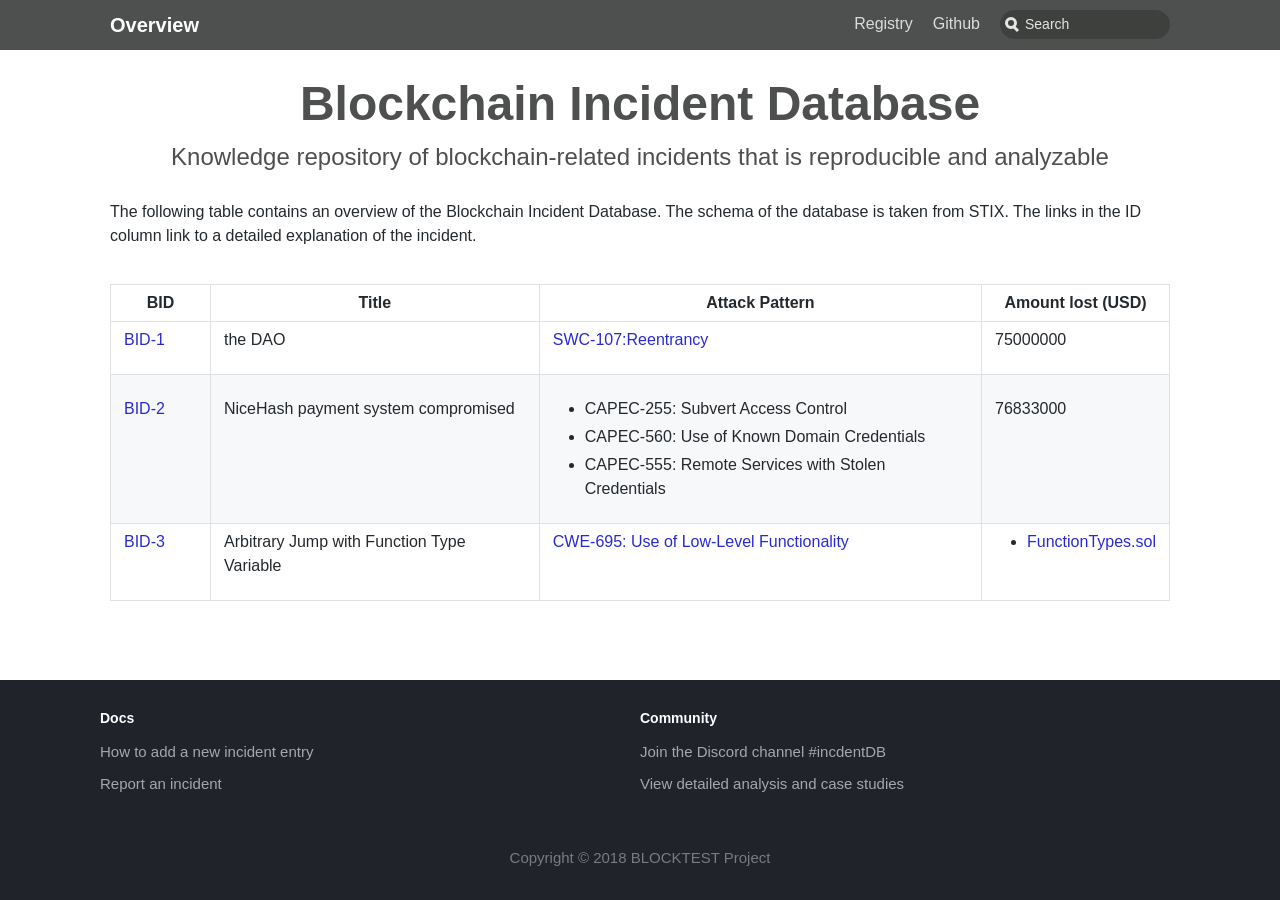
==== index.html @ ae39df49 "upload" ====
<!DOCTYPE html><html lang="">
<!-- Mirrored from smartcontractsecurity.github.io/SWC-registry/ by HTTrack Website Copier/3.x [XR&CO'2014], Mon, 26 Nov 2018 20:02:24 GMT -->
<!-- Added by HTTrack --><meta http-equiv="content-type" content="text/html;charset=utf-8" /><!-- /Added by HTTrack -->
<head><meta charSet="utf-8"/><meta http-equiv="X-UA-Compatible" content="IE=edge"/><title>Blockchain Incident Database</title>
<meta name="viewport" content="width=device-width"/><meta name="generator" content="Docusaurus"/>
<meta name="description" content="Smart Contract Weakness Classification and Test Cases"/>
<meta property="og:title" content="Overview · Smart Contract Weakness Classification and Test Cases
meta property="og:type" content="website"/><meta property="og:url" content="index-2.html
meta property="og:description" content="Smart Contract Weakness Classification and Test Cases"/>
<meta property="og:image" content="img/docusaurus.html"/><meta name="twitter:card" content="summary
meta name="twitter:image" content="img/docusaurus.html"/><link rel="shortcut icon" href="img/favicon.png"/>
<link rel="stylesheet" href="../../cdn.jsdelivr.net/docsearch.js/1/docsearch.min.css"/>
<link rel="stylesheet" href="../../cdnjs.cloudflare.com/ajax/libs/highlight.js/9.12.0/styles/default.min.css"/>
<link rel="stylesheet" href="css/main.css"/></head><body><div class="fixedHeaderContainer"><div class="headerWrapper wrapper">
<header><a href="index.html"><h2 class="headerTitle">Overview</h2></a>
<div class="navigationWrapper navigationSlider"><nav class="slidingNav">
<ul class="nav-site nav-site-internal"><li class="">
<a href="docs/BID-1.html" target="_self">Registry</a></li>
<li class=""><a href="https://github.com/SmartContractSecurity/SWC-registry" target="_self">Github</a></li>
<li class="navSearchWrapper reactNavSearchWrapper">
<input type="text" id="search_input_react" placeholder="Search" title="Search"/></li></ul></nav></div></header></div>
</div><div class="navPusher"><div class="container"><div class="wrapper">
<div class="homeContainer"><div class="homeSplashFade"><div class="wrapper homeWrapper"><div class="inner">
<h2 class="projectTitle">Blockchain Incident Database<small>Knowledge repository of blockchain-related incidents that is reproducible and analyzable  </small></h2>
</div></div></div></div><div class="mainContainer">
<p>The following table contains an overview of the Blockchain Incident Database. The schema of the database is taken from STIX. The links in the ID column link to a detailed explanation of the incident.</p><table style="width:100%;display:inline-table">
<thead><tr><th>BID</th><th>Title</th><th>Attack Pattern</th><th>Amount lost (USD)</th></tr></thead>
<tbody><tr><td width="100"><a href="docs/BID-1.html">BID-1</a></td><td><p>the DAO</p></td>
<td><p><a href="https://smartcontractsecurity.github.io/SWC-registry/docs/SWC-107">SWC-107:Reentrancy</a></p></td>
<td>75000000</td></tr>
<tr><td width="100"><a href="docs/BID-2.html">BID-2</a></td>
<td><p>NiceHash payment system compromised</p></td>
<td><p><ul><li>CAPEC-255: Subvert Access Control<li>CAPEC-560: Use of Known Domain Credentials <li>CAPEC-555: Remote Services with Stolen Credentials </ul></p></td>
<td>76833000</td></tr>
<tr><td width="100"><a href="docs/BID-3.html">BID-3</a></td><td><p>Arbitrary Jump with Function Type Variable</p></td><td><p><a href="https://cwe.mitre.org/data/definitions/695.html">CWE-695: Use of Low-Level Functionality</a></p></td>
<td><ul><li><a href="docs/SWC-127.html#functiontypessol">FunctionTypes.sol</a></li></ul></td>
</tr></tbody></table></div></div></div><footer class="nav-footer" id="footer"><section class="sitemap">
<div><h5>Docs</h5><a href="https://github.com/SmartContractSecurity/SWC-registry/#creating-a-new-swc-entry">How to add a new incident entry</a><a href="https://github.com/SmartContractSecurity/SWC-registry/#creating-a-new-swc-entry">Report an incident</a></div><div><h5>Community</h5><a href="https://discord.gg/">Join the Discord channel #incdentDB</a><a href="http://bcss.pm/">View detailed analysis and case studies</a></div></section>
<section class="copyright">Copyright © 2018 BLOCKTEST Project</section><script type="text/javascript" src="../../rawgit.com/s0b0lev/SWC-registry/website/website/scripts/lineNumbers.js"></script></footer></div><script type="text/javascript" src="../../cdn.jsdelivr.net/docsearch.js/1/docsearch.min.js"></script><script>
                document.addEventListener('keyup', function(e) {
                  if (e.target !== document.body) {
                    return;
                  }
                  // keyCode for '/' (slash)
                  if (e.keyCode === 191) {
                    const search = document.getElementById('search_input_react');
                    search && search.focus();
                  }
                });
              </script><script>
              var search = docsearch({
                
                apiKey: '064ab94cd5d5382009d9640000aeea98',
                indexName: 'smartcontractsecurity',
                inputSelector: '#search_input_react'
              });
            </script></body>
<!-- Mirrored from smartcontractsecurity.github.io/SWC-registry/ by HTTrack Website Copier/3.x [XR&CO'2014], Mon, 26 Nov 2018 20:02:35 GMT -->
</html>
---- css/main.css ----
a,abbr,acronym,address,applet,article,aside,audio,b,big,blockquote,body,canvas,caption,center,cite,code,dd,del,details,dfn,div,dl,dt,em,embed,fieldset,figcaption,figure,footer,form,h1,h2,h3,h4,h5,h6,header,hgroup,html,i,iframe,img,ins,kbd,label,legend,li,mark,menu,nav,object,ol,output,p,pre,q,ruby,s,samp,section,small,span,strike,strong,sub,summary,sup,table,tbody,td,tfoot,th,thead,time,tr,tt,u,ul,var,video{border:0;font:inherit;font-size:100%;margin:0;padding:0;vertical-align:baseline}body{color:#24292e;font-family:-apple-system,BlinkMacSystemFont,Segoe UI,Helvetica,Arial,sans-serif;font-size:16px;line-height:1.5;-ms-text-size-adjust:100%;-webkit-text-size-adjust:100%;word-wrap:break-word}*{box-sizing:border-box}b,strong{font-weight:600}em,i{font-style:italic}[type=checkbox]{box-sizing:border-box;padding:0}a,a:hover{color:#4d504e;text-decoration:none}a:active,a:hover{outline-width:0}a:not([href]){color:inherit;text-decoration:none}p{margin-bottom:1em;margin-top:0}h1,h2,h3,h4,h5,h6{color:inherit;font-weight:600;line-height:1.25;margin-bottom:16px;margin-top:1.5em}h1{font-size:32px}h2{font-size:24px}h3{font-size:20px}h4{font-size:16px}h5{font-size:14px}h6{font-size:13.6px}ol,ul{margin-bottom:1em;margin-top:0;padding-left:2em}ol ol,ul ol{list-style-type:lower-roman}ol ol,ol ul,ul ol,ul ul{margin-bottom:0;margin-top:0}ol ol ol,ol ul ol,ul ol ol,ul ul ol{list-style-type:lower-alpha}li{word-wrap:break-all}li>p{margin-top:1em}li+li{margin-top:.25em}img{border-style:none;box-sizing:content-box;max-width:100%}img[align=right]{padding-left:1.25em}img[align=left]{padding-right:1.25em}table{border-collapse:collapse;border-spacing:0;display:block;margin-bottom:16px;margin-top:0;overflow:auto;width:100%}table tr{background-color:transparent;border-top:1px solid #dfe2e5}table tr:nth-child(2n){background-color:#f6f8fa}table td,table th{border:1px solid #dfe2e5;padding:6px 13px}table th{background-color:inherit;font-weight:600}table td,table th{color:inherit}blockquote{color:#6a737d;font-size:16px;margin:0;margin-bottom:16px;padding:0 1em}blockquote>:first-child{margin-top:0}blockquote>:last-child{margin-bottom:0}code{background-color:rgba(27,31,35,.05);border-radius:3px;color:inherit;font-family:SFMono-Regular,Menlo,Monaco,Consolas,Liberation Mono,Courier New,monospace;font-size:85%;margin:0;padding:3.2px 6.4px}pre{margin-bottom:16px}pre code{border:0;display:inline;font-size:85%;line-height:inherit;margin:0;max-width:auto;overflow:visible;white-space:pre;word-break:normal;word-wrap:normal}kbd{background-color:#fafbfc;border:1px solid #d1d5da;border-bottom-color:#c6cbd1;border-radius:3px;box-shadow:inset 0 -1px 0 #c6cbd1;color:#444d56;display:inline-block;font-family:SFMono-Regular,Menlo,Monaco,Consolas,Liberation Mono,Courier New,monospace;font-size:68.75%;line-height:10px;padding:3px 5px;vertical-align:middle}hr{border:1px solid #dfe2e5;box-sizing:content-box;margin:1.5em 0;overflow:hidden;padding:0}hr:after,hr:before{content:"";display:table}hr:after{clear:both}body{min-height:100vh;text-rendering:optimizeLegibility}@media only screen and (min-width:736px){body{display:flex;flex-direction:column}}article:after,article:before{content:"";display:table}article:after{clear:both}article>:first-child{margin-top:0}article>:last-child{margin-bottom:0}article iframe,article p img{display:block;margin-left:auto;margin-right:auto;max-width:100%}.anchor{display:block;position:relative;top:-80px}.hash-link{line-height:1;margin-left:-20px;opacity:0;padding-right:4px;transition:opacity .3s}.hash-link:hover{opacity:1!important;transition:none}.hash-link .hash-link-icon{vertical-align:middle}.button{border:1px solid #4d504e;border-radius:3px;color:#4d504e;display:inline-block;font-size:14px;font-weight:400;line-height:1.2em;padding:10px;text-decoration:none!important;text-transform:uppercase;transition:background .3s,color .3s}.button:hover{background:#4d504e;color:#fff}h1:hover .hash-link,h2:hover .hash-link,h3:hover .hash-link,h4:hover .hash-link{opacity:.5;transition:none}blockquote{background-color:rgba(255,229,100,.3);border-left:8px solid #ffe564;padding:15px 30px 15px 15px}.wrapper{margin:0 auto;max-width:1100px;padding:0 20px}.wrapper blockquote>p:first-child{padding-top:0}.center{display:block}.center,.homeContainer{text-align:center}.homeContainer .homeWrapper{padding:2em 10px}.homeContainer .homeWrapper .wrapper{margin:0 auto;max-width:900px;padding:0 20px}.homeContainer .homeWrapper .projectLogo img{height:100px;margin-bottom:0}.homeContainer .homeWrapper #project_title{font-size:300%;letter-spacing:-.08em;line-height:1em;margin-bottom:80px}.homeContainer .homeWrapper #project_tagline{font-size:200%;letter-spacing:-.04em;line-height:1em}.projectLogo{display:none;pointer-events:none}.projectLogo img{height:100px;margin-bottom:0}.projectIntro{margin:40px 0}.projectTitle{color:#4d504e;font-size:250%;line-height:1em}.projectTitle>small{display:block;font-weight:400;font-size:50%;line-height:1em;margin:.7em 0 1.3em}@media only screen and (min-width:480px){.projectTitle{font-size:300%;margin:.3em 0}.projectLogo img{height:200px;margin-bottom:10px}.homeContainer .homeWrapper{padding-left:10px;padding-right:10px}}@media only screen and (min-width:736px){.homeContainer .homeWrapper{position:relative}.homeContainer .homeWrapper #inner{max-width:600px;padding-right:40px}}@media only screen and (min-width:1200px){.homeContainer .homeWrapper #inner{max-width:750px}.homeContainer .homeWrapper .projectLogo{align-items:center;bottom:0;display:flex;justify-content:flex-end;left:0;padding:2em 100px 4em;position:absolute;right:0;top:0}.homeContainer .homeWrapper .projectLogo img{height:100%;max-height:250px}}@media only screen and (min-width:1500px){.homeContainer .homeWrapper #inner{max-width:1100px;padding-bottom:40px;padding-top:40px}.wrapper{max-width:1400px}}.mainContainer{flex:1 1 auto;max-width:100%;padding:48px 0}.mainContainer .wrapper{text-align:left}.mainContainer .wrapper .allShareBlock{padding:10px 0}.mainContainer .wrapper .allShareBlock .pluginBlock{margin:12px 0;padding:0}.mainContainer .wrapper .post{position:relative}.mainContainer .wrapper .post.basicPost{margin-top:30px}.mainContainer .wrapper .post .postHeader{margin-bottom:16px}.mainContainer .wrapper .post .postHeaderTitle{margin-top:0;padding:0}.mainContainer .wrapper .post .postSocialPlugins{padding-top:1em}.mainContainer .wrapper .post .docPagination{background:#4d504e;bottom:0;left:0;position:absolute;right:0}.mainContainer .wrapper .post .docPagination .pager{display:inline-block;width:50%}.mainContainer .wrapper .post .docPagination .pagingNext{float:right;text-align:right}.mainContainer .wrapper .post .docPagination a{border:none;color:#fff;display:block;padding:4px 12px}.mainContainer .wrapper .post .docPagination a:hover{background-color:#f9f9f9;color:#393939}.mainContainer .wrapper .post .docPagination a .pagerLabel{display:inline}.mainContainer .wrapper .post .docPagination a .pagerTitle{display:none}@media only screen and (min-width:480px){.mainContainer .wrapper .post .docPagination a .pagerLabel{display:none}.mainContainer .wrapper .post .docPagination a .pagerTitle{display:inline}}@media only screen and (min-width:1024px){.mainContainer .wrapper .post{display:block}.mainContainer .wrapper .posts .post{width:100%}}.fixedHeaderContainer{background:#4d504e;color:#fff;min-height:50px;padding:8px 0;position:fixed;width:100%;z-index:9999}@media only screen and (min-width:1024px){.fixedHeaderContainer{flex-shrink:0}}.fixedHeaderContainer a{align-items:center;border:0;color:#fff;display:flex;flex-flow:row nowrap;height:34px;z-index:10000}.fixedHeaderContainer header{display:flex;flex-flow:row nowrap;position:relative;text-align:left}.fixedHeaderContainer header img{height:100%;margin-right:10px}.fixedHeaderContainer header .headerTitle{font-size:1.25em;margin:0}.fixedHeaderContainer header .headerTitleWithLogo{display:block;font-size:1.25em;line-height:18px;margin:0;position:relative;z-index:9999}.fixedHeaderContainer header h3{color:#fff;font-size:16px;margin:0;margin-left:10px;text-decoration:underline}@media (max-width:480px){.headerTitle{font-size:17px}.headerTitleWithLogo{display:none!important}}.promoSection{display:flex;flex-flow:column wrap;font-size:125%;line-height:1.6em;position:relative;z-index:99}.promoSection .promoRow{padding:10px 0}.promoSection .promoRow .pluginWrapper{display:block}.promoSection .promoRow .pluginWrapper.ghStarWrapper,.promoSection .promoRow .pluginWrapper.ghWatchWrapper{height:28px}.promoSection .promoRow .pluginRowBlock{display:flex;flex-wrap:wrap;justify-content:center;margin:0 -2px}.promoSection .promoRow .pluginRowBlock .pluginWrapper{padding:0 2px}.promoSection .promoRow .pluginRowBlock iframe{margin-left:2px;margin-top:5px}input[type=search]{-moz-appearance:none;-webkit-appearance:none}.navSearchWrapper{align-items:center;align-self:center;display:flex;justify-content:center;padding-left:10px;position:absolute;right:10px;top:15px}.navSearchWrapper:before{border:3px solid #e5e5e5;border-radius:50%;content:" ";display:block;height:6px;left:15px;position:absolute;top:50%;-webkit-transform:translateY(-58%);transform:translateY(-58%);width:6px;z-index:1}.navSearchWrapper:after{background:#e5e5e5;content:" ";height:7px;left:24px;position:absolute;top:55%;-webkit-transform:rotate(-45deg);transform:rotate(-45deg);width:3px;z-index:1}.navSearchWrapper .aa-dropdown-menu{background:#f9f9f9;border:3px solid rgba(57,57,57,.25);color:#393939;font-size:14px;left:auto!important;line-height:1.2em;right:0!important}.navSearchWrapper .aa-dropdown-menu .algolia-docsearch-suggestion--category-header{background:#4d504e;color:#fff;font-size:14px;font-weight:400}.navSearchWrapper .aa-dropdown-menu .algolia-docsearch-suggestion--category-header .algolia-docsearch-suggestion--highlight{background-color:#4d504e;color:#fff}.navSearchWrapper .aa-dropdown-menu .algolia-docsearch-suggestion--subcategory-column .algolia-docsearch-suggestion--highlight,.navSearchWrapper .aa-dropdown-menu .algolia-docsearch-suggestion--title .algolia-docsearch-suggestion--highlight{color:#4d504e}.navSearchWrapper .aa-dropdown-menu .algolia-docsearch-suggestion--subcategory-column,.navSearchWrapper .aa-dropdown-menu .algolia-docsearch-suggestion__secondary{border-color:rgba(57,57,57,.3)}input#search_input_react{background-color:rgba(0,0,0,.2);border:none;border-radius:20px;color:#fff;font-size:14px;font-weight:300;line-height:20px;outline:none;padding-left:25px;position:relative;transition:width .5s ease;width:170px}input#search_input_react:active,input#search_input_react:focus{color:#fff;width:220px}.navigationSlider .slidingNav .navSearchWrapper .algolia-docsearch-footer a{height:auto}@media only screen and (max-width:735px){.navSearchWrapper{width:40%}}input::-webkit-input-placeholder{color:#e5e5e5}input:-ms-input-placeholder{color:#e5e5e5}input::-ms-input-placeholder{color:#e5e5e5}input::placeholder{color:#e5e5e5}.hljs{padding:1.25rem 1.5rem}.gridBlock{padding:0}.gridBlock>*{box-sizing:border-box}.gridBlock .fourByGridBlock img,.gridBlock .threeByGridBlock img,.gridBlock .twoByGridBlock img{max-width:100%}.gridBlock .gridClear{clear:both}@media only screen and (max-width:735px){.gridBlock .fourByGridBlock{flex:1 0 26%}}@media only screen and (min-width:736px){.gridBlock{display:flex;flex-direction:row;flex-wrap:wrap}.gridBlock>*{margin:0 12px}.gridBlock>:first-child{margin-left:0}.gridBlock>:last-child{margin-right:0}.gridBlock .twoByGridBlock{flex:1 0 40%}.gridBlock .threeByGridBlock{flex:1 0 26%}.gridBlock .fourByGridBlock{flex:1 0 20%}h2+.gridBlock{padding-top:20px}}@media only screen and (min-width:1400px){.gridBlock{display:flex;flex-direction:row;flex-wrap:wrap}}.alignCenter{text-align:center}.alignRight{text-align:right}.imageAlignSide{display:flex;flex-flow:row wrap}.blockImage{max-width:730px}.imageAlignSide .blockImage{flex:0 1 500px;max-width:500px}@media only screen and (max-width:735px){.imageAlignSide .blockImage{display:none}}.imageAlignSide .blockContent{flex:1 1}.imageAlignBottom .blockImage{margin:0 auto 20px;max-width:730px}.imageAlignBottom.alignCenter .blockImage{margin-left:auto;margin-right:auto}.imageAlignTop .blockImage{margin-bottom:20px;max-width:80px}.imageAlignTop.alignCenter .blockImage{margin-left:auto;margin-right:auto}.imageAlignRight .blockImage{margin-left:40px}.imageAlignLeft .blockImage{margin-right:40px}.container .gridBlock .blockContent p{padding:0}.container .wrapper .alignCenter h2{text-align:center}.container .wrapper .imageAlignSide h2{text-align:left}.container .wrapper .imageAlignSide p{margin:0;margin-bottom:40px;max-width:560px}.highlightBackground{background:rgba(153,66,79,.7);color:#fff}.highlightBackground a{font-weight:800}.container.highlightBackground .wrapper h1,.container.highlightBackground .wrapper h2,.container.highlightBackground .wrapper h3,.container.highlightBackground .wrapper h4,.container.highlightBackground .wrapper h5,.highlightBackground a{border-color:#fff;color:#fff}.lightBackground{background:#f7f7f7}.darkBackground{background:gray;color:#fff}.darkBackground a,.darkBackground code{color:#d6b3b8}.container.darkBackground .wrapper h1,.container.darkBackground .wrapper h2,.container.darkBackground .wrapper h3,.container.darkBackground .wrapper h4,.container.darkBackground .wrapper h5{border-color:#fff;color:#fff}.container.paddingAll{padding:40px}.container.paddingBottom{padding-bottom:80px}.container.paddingLeft{padding-left:40px}.container.paddingRight{padding-right:40px}.container.paddingTop{padding-top:80px}@media only screen and (max-width:735px){.container.paddingBottom{padding-bottom:40px}.container.paddingTop{padding-top:20px}}@media only screen and (max-width:1023px){.responsiveList .blockContent{position:relative}.responsiveList .blockContent>div{padding-left:20px}.responsiveList .blockContent:before{content:"\2022";position:absolute}}.navigationSlider .navSlideout{cursor:pointer;padding-top:4px;position:absolute;right:10px;top:0;transition:top .3s;z-index:101}.navigationSlider .slidingNav{bottom:auto;box-sizing:border-box;left:0;position:fixed;right:0;top:0}.navigationSlider .slidingNav.slidingNavActive{height:auto;padding-top:42px;width:300px}.navigationSlider .slidingNav ul{background:#205c3b;box-sizing:border-box;color:#fff;display:flex;flex-wrap:nowrap;list-style:none;margin-top:50px;padding:0;width:100%}.navigationSlider .slidingNav.slidingNavActive ul{display:block}.navigationSlider .slidingNav ul li{flex:1 1 auto;margin:0;text-align:center;white-space:nowrap}.navigationSlider .slidingNav ul li a{align-items:center;box-sizing:border-box;color:#4d504e;color:inherit;display:flex;font-size:.9em;height:auto;height:50px;justify-content:center;margin:0;padding:10px;transition:background-color .3s}.navigationSlider .slidingNav ul li.siteNavGroupActive a,.navigationSlider .slidingNav ul li.siteNavItemActive a,.navigationSlider .slidingNav ul li a:focus,.navigationSlider .slidingNav ul li a:hover{background:#4d504e}.languages-icon{width:20px}#languages-dropdown{pointer-events:none;position:absolute;width:100%}#languages-dropdown.visible{display:flex}#languages-dropdown.hide{display:none}#languages-dropdown-items{background-color:#4d504e;display:flex;flex-direction:column;min-width:120px;pointer-events:all}#languages li{display:block}.navPusher{left:0;min-height:100%;padding-top:100px;position:relative;z-index:99}.navPusher:after{background:rgba(0,0,0,.4);content:"";height:0;opacity:0;position:absolute;right:0;top:0;transition:opacity .5s,width .1s .5s,height .1s .5s;width:0}@media screen and (min-width:1024px){.navPusher{display:flex;flex-direction:column;min-height:calc(100vh - 50px);padding-top:50px}.navPusher,.navPusher>:first-child{flex-grow:1}}.sliderActive .navPusher:after{height:100%;opacity:1;transition:opacity .5s;width:100%;z-index:100}@media only screen and (max-width:1024px){.reactNavSearchWrapper input#search_input_react{background-color:hsla(17,71%,82%,.25);border:none;border-radius:20px;box-sizing:border-box;color:#393939;font-size:14px;line-height:20px;outline:none;padding-left:25px;position:relative;transition:background-color .2s cubic-bezier(.68,-.55,.265,1.55),width .2s cubic-bezier(.68,-.55,.265,1.55),color .2s ease;width:100%}.reactNavSearchWrapper input#search_input_react:active,.reactNavSearchWrapper input#search_input_react:focus{background-color:#4d504e;color:#fff}.reactNavSearchWrapper .algolia-docsearch-suggestion--subcategory-inline{display:none}.reactNavSearchWrapper>span{width:100%}.reactNavSearchWrapper .aa-dropdown-menu{font-size:12px;line-height:2em;padding:0;border-width:1px;min-width:500px}.reactNavSearchWrapper .algolia-docsearch-suggestion__secondary{border-top:none}.aa-suggestions{min-height:140px;max-height:60vh;-webkit-overflow-scrolling:touch;overflow-y:scroll}#languages-dropdown{left:0;top:50px}#languages-dropdown-items{background-color:#4d504e;display:flex;flex-direction:row}}@media only screen and (min-width:1024px){.navSearchWrapper{padding-left:10px;position:relative;right:auto;top:auto}.navSearchWrapper .algolia-autocomplete{display:block}.navigationSlider{height:34px;margin-left:auto;position:relative}.navigationSlider .navSlideout{display:none}.navigationSlider nav.slidingNav{background:none;height:auto;position:relative;right:auto;top:auto;width:auto}.navigationSlider .slidingNav ul{background:none;display:flex;flex-flow:row nowrap;margin:0;padding:0;width:auto}.navigationSlider .slidingNav ul li a{border:0;color:hsla(0,0%,100%,.8);display:flex;font-size:16px;font-size:1em;font-weight:300;height:32px;line-height:1.2em;margin:0;padding:0;padding:6px 10px}.navigationSlider .slidingNav ul li.siteNavGroupActive a,.navigationSlider .slidingNav ul li.siteNavItemActive a,.navigationSlider .slidingNav ul li a:hover{color:#fff}}@media only screen and (max-width:735px){.navigationSlider .slidingNav ul{overflow-x:auto}.navigationSlider .slidingNav ul::-webkit-scrollbar{display:none}.reactNavSearchWrapper .aa-dropdown-menu{min-width:400px}}@media only screen and (max-width:475px){.reactNavSearchWrapper .aa-dropdown-menu{min-width:300px}}.docMainWrapper .wrapper{padding-left:0;padding-right:0;padding-top:10px}@media only screen and (min-width:1024px){.docMainWrapper{max-width:100%!important;margin:0}.docMainWrapper>*{margin:0 24px}.docMainWrapper>:first-child{margin-left:0}.docMainWrapper>:last-child{margin-right:0}.docMainWrapper .mainContainer{min-width:0}}.edit-page-link{float:right;font-size:10px;font-weight:400;margin-top:3px;text-decoration:none}@media only screen and (max-width:1023px){.edit-page-link{display:none}}.docs-prevnext{margin:20px 0}.docs-prevnext:after{clear:both;content:" ";display:table}.docs-next{float:right}.docs-prev{float:left}@media only screen and (max-width:735px){.docs-next{clear:both;float:left}.docs-next,.docs-prev{margin:10px 0}.arrow-next{float:right;margin-left:10px}.arrow-prev{float:left;margin-right:10px}.function-name-prevnext{width:200px;display:inline-block;white-space:nowrap;overflow:hidden;text-overflow:ellipsis}}@media only screen and (max-width:1023px){.docsNavContainer{background:#fff;left:0;position:fixed;width:100%;z-index:100}}@media only screen and (min-width:1024px){.docsNavContainer{flex:1 0 240px;display:flex;justify-content:flex-end;height:calc(100vh - 50px);position:-webkit-sticky;position:sticky;overflow-y:auto;top:50px}}.docsSliderActive.docsNavContainer{box-sizing:border-box;height:100%;-webkit-overflow-scrolling:touch;overflow-y:auto;-ms-scroll-chaining:none;overscroll-behavior:contain;padding-bottom:50px}.docsNavContainer .toc .navBreadcrumb{background-color:#f1f1f1;box-sizing:border-box;display:flex;flex-flow:row nowrap;font-size:12px;height:48px;overflow:hidden;padding:8px 20px}.docsNavContainer .toc .navWrapper{padding:0}@media only screen and (min-width:1024px){.docsNavContainer .toc .navBreadcrumb{display:none}.navBreadcrumb h2{padding:0 10px}.separateOnPageNav .docsNavContainer{flex:1 0 240px}}.navBreadcrumb a,.navBreadcrumb span{border:0;color:#393939}@media only screen and (max-width:735px){.anchor{top:-144px}}@media only screen and (min-width:1024px){.toc{padding:40px 0}}.toc section{padding:0;position:relative}.toc section .navGroups{display:none;padding:48px 20px 60px}.toc .toggleNav{color:#393939;position:relative}.toc .toggleNav .navToggle{cursor:pointer;height:32px;margin-right:10px;position:relative;text-align:left;width:18px}.toc .toggleNav .navToggle:after,.toc .toggleNav .navToggle:before{border:5px solid #393939;border-width:5px 0;content:"";height:6px;left:0;left:8px;margin-top:-8px;position:absolute;top:50%;-webkit-transform:rotate(45deg);transform:rotate(45deg);width:3px;z-index:1}.toc .toggleNav .navToggle:after{-webkit-transform:rotate(-45deg);transform:rotate(-45deg)}.toc .toggleNav .navToggle i:after,.toc .toggleNav .navToggle i:before{background:transparent;border-color:transparent #393939;border-style:solid;border-width:0 5px 5px;content:"";height:0;left:2px;margin-top:-7px;opacity:1;position:absolute;top:50%;width:5px;z-index:10}.toggleNav h2 i{padding:0 4px}.toc .toggleNav .navToggle i:after{border-width:5px 5px 0;margin-top:2px}.docsSliderActive .toc .toggleNav .navToggle:after,.docsSliderActive .toc .toggleNav .navToggle:before{border-width:8px 0;height:0;margin-top:-8px}.docsSliderActive .toc .toggleNav .navToggle i{opacity:0}.docsSliderActive .tocToggler{visibility:hidden}.toc .toggleNav .navGroup{margin-bottom:16px}.toc .toggleNav .subNavGroup{margin-bottom:0}.toc .toggleNav .navGroup .navGroupCategoryTitle{color:#393939;font-size:18px;font-weight:500;line-height:1.2em;margin-bottom:8px;margin-top:0}.toc .toggleNav .navGroup .navGroupSubcategoryTitle{color:#393939;font-size:14px;font-weight:500;line-height:1.5;margin-bottom:0;margin-top:0;padding:4px 0}.toc .toggleNav .navGroup .navListItem{margin:0}.toc .toggleNav .navGroup h3 i:not(:empty){box-sizing:border-box;color:rgba(57,57,57,.5);display:inline-block;height:16px;margin-right:10px;text-align:center;transition:color .2s;width:16px}.toc .toggleNav ul{padding:0 8px}.docsSliderActive .toc .toggleNav ul{padding-left:0}.toc .toggleNav ul li{list-style-type:none;padding:0}.toc .toggleNav ul li a{border:none;color:#717171;display:block;font-size:14px;padding:4px 0;transition:color .3s}.toc .toggleNav ul li.navListItemActive a,.toc .toggleNav ul li a:focus,.toc .toggleNav ul li a:hover{color:#4d504e}.docsSliderActive .toc .navBreadcrumb,.tocActive .navBreadcrumb{border-bottom:1px solid #ccc;margin-bottom:20px;position:fixed;width:100%}.toc .toggleNav .navBreadcrumb h2{border:0;flex-grow:1;font-size:16px;font-weight:600;line-height:32px;margin:0;padding:0}.docsSliderActive .toc section .navGroups{display:block;padding-top:60px}.tocToggler{cursor:pointer;height:32px;line-height:32px;margin-right:-10px;padding:0 10px}.icon-toc{box-sizing:border-box;display:inline-block;line-height:normal;position:relative;top:-1px;vertical-align:middle}.icon-toc,.icon-toc:after,.icon-toc:before{background-color:currentColor;border:1px solid currentColor;border-radius:50%;box-sizing:border-box;height:4px;width:4px}.icon-toc:after,.icon-toc:before{content:"";position:absolute}.icon-toc:before{left:-1px;top:-7px}.icon-toc:after{left:-1px;top:5px}.tocActive .icon-toc{border-radius:0;height:16px;-webkit-transform:rotate(45deg);transform:rotate(45deg);width:3px}.tocActive .icon-toc:before{border-radius:0;height:3px;left:50%;top:50%;-webkit-transform:translate(-50%,-50%);transform:translate(-50%,-50%);width:16px}.tocActive .icon-toc:after{content:""}@media only screen and (min-width:1024px){.docMainWrapper{display:flex;flex-flow:row nowrap}.docMainWrapper .wrapper{padding-top:0;padding-left:0;padding-right:0}}.onPageNav{display:none}.onPageNav::-webkit-scrollbar{display:none}.onPageNav a{color:#717171}.onPageNav ul{list-style:none}.onPageNav ul li{font-size:12px;line-height:16px;padding-bottom:8px}.onPageNav ul ul{padding:8px 0 0 20px}.onPageNav ul ul li{padding-bottom:5px}@media only screen and (min-width:1024px){.toc section .navGroups{display:block;padding:0;padding-top:8px}.navBreadcrumb h2{padding:0 10px}}@supports ((position: -webkit-sticky) or (position: sticky)){@media only screen and (max-width:1023px){.tocActive .onPageNav{background:#fff;bottom:0;display:block;left:0;overflow-y:auto;-ms-scroll-chaining:none;overscroll-behavior:contain;padding:0 20px;position:fixed;right:0;top:148px;z-index:10}.tocActive .navBreadcrumb h2,.tocActive .navToggle{visibility:hidden}.tocActive .onPageNav>.toc-headings{padding:12px 0}}@media only screen and (min-width:1024px){.separateOnPageNav .headerWrapper.wrapper,.separateOnPageNav .wrapper{max-width:1400px}.separateOnPageNav .toc{width:auto}.docsNavContainer>:first-child{width:240px;max-width:240px}.separateOnPageNav.sideNavVisible .navPusher .mainContainer{flex:1 auto;max-width:100%;min-width:0}.onPageNav{align-self:flex-start;display:block;flex:0 0 240px;max-height:calc(100vh - 90px);overflow-y:auto;position:-webkit-sticky;position:sticky;top:90px}.docOnPageNav{flex:1 0 240px}.onPageNav>.toc-headings{border-left:1px solid #e0e0e0;padding:10px 0 2px 15px}.tocToggler{display:none}}}@media only screen and (min-width:1024px){.separateOnPageNav.sideNavVisible .navPusher .docMainContainer{flex-basis:784px;flex-grow:0}}.blog .wrapper{max-width:1100px}.blogContainer .posts .post{border-bottom:1px solid #e0e0e0;border-radius:3px;margin-bottom:20px;padding-bottom:20px}.blogContainer .postHeader{margin-bottom:10px}.blogContainer .postHeaderTitle{margin-top:0}.blogContainer .postHeader p.post-meta{margin-bottom:10px;padding:0}.blogContainer .postHeader .authorBlock{display:flex}.blogContainer .postHeader .post-authorName{color:rgba(57,57,57,.7);display:flex;flex-direction:column;font-size:14px;font-weight:400;justify-content:center;margin-right:10px;margin-top:0;padding:0}.blogContainer .postHeader .authorPhoto{border-radius:50%;height:30px;overflow:hidden;width:30px}.blogContainer .postHeader .authorPhoto.authorPhotoBig{height:50px;width:50px}.blog-recent{margin:20px 0}.blog-recent>a{float:left}@media only screen and (max-width:735px){.blog-recent{height:40px}}.blogSocialSection{display:block;padding:36px 0}.blogSocialSection .blogSocialSectionItem{padding-bottom:5px}.fb-like{display:block;margin-bottom:20px;width:100%}.more-users{margin:0 auto;max-width:560px;text-align:center}.productShowcaseSection{padding:0 20px;text-align:center}.productShowcaseSection.paddingTop{padding-top:20px}.productShowcaseSection.paddingBottom{padding-bottom:80px}.productShowcaseSection h2{color:#4d504e;font-size:30px;line-height:1em;margin-top:20px;padding:10px 0;text-align:center}.productShowcaseSection p{margin:0 auto;max-width:560px;padding:.8em 0}.productShowcaseSection .logos{align-items:center;display:flex;flex-flow:row wrap;justify-content:center;padding:20px}.productShowcaseSection .logos img{max-height:110px;padding:20px;width:110px}@media only screen and (max-width:735px){.productShowcaseSection .logos img{max-height:64px;padding:20px;width:64px}}.showcaseSection{margin:0 auto;max-width:900px}.showcaseSection,.showcaseSection .prose h1{text-align:center}.showcaseSection .prose{margin:0 auto;max-width:560px;text-align:center}.showcaseSection .logos{align-items:center;display:flex;flex-flow:row wrap;justify-content:center}.showcaseSection .logos img{max-height:128px;padding:20px;width:128px}@media only screen and (max-width:735px){.showcaseSection .logos img{max-height:64px;padding:20px;width:64px}}.nav-footer{background:#20232a;border:none;color:#202020;font-size:15px;-webkit-font-smoothing:antialiased;-moz-osx-font-smoothing:grayscale;font-weight:400;line-height:24px;padding-bottom:2em;padding-top:2em;position:relative}@media only screen and (min-width:1024px){.nav-footer{flex-shrink:0}}.nav-footer .sitemap{display:flex;justify-content:space-between;margin:0 auto 3em;max-width:1080px}.nav-footer .sitemap div{flex:1}.nav-footer .sitemap .nav-home{display:table;height:72px;margin:-12px 20px 0 0;opacity:.4;padding:10px;transition:opacity .15s ease-in-out;width:72px}.nav-footer .sitemap .nav-home:focus,.nav-footer .sitemap .nav-home:hover{opacity:1}@media only screen and (max-width:735px){.nav-footer .sitemap{display:flex;flex-direction:column;margin:0 2em 3em;width:calc(100% - 4em)}.nav-footer .sitemap>div{margin-bottom:18px}}.nav-footer .sitemap a{color:hsla(0,0%,100%,.6);display:block;margin:2px -10px;padding:3px 10px}.nav-footer .sitemap a:focus,.nav-footer .sitemap a:hover,.nav-footer .sitemap h5>a:focus,.nav-footer .sitemap h5>a:hover{color:#fff;text-decoration:none}.nav-footer .sitemap h5,.nav-footer .sitemap h6{margin:0 0 10px}.nav-footer .sitemap h5,.nav-footer .sitemap h5>a,.nav-footer .sitemap h6,.nav-footer .sitemap h6>a{color:#fff}.nav-footer .sitemap h5>a,.nav-footer .sitemap h6>a{margin:0 -10px}.nav-footer .fbOpenSource{display:block;margin:1em auto;opacity:.4;transition:opacity .15s ease-in-out;width:170px}.nav-footer .fbOpenSource:hover{opacity:1}.nav-footer .copyright{color:hsla(0,0%,100%,.4);text-align:center}.nav-footer .social{padding:5px 0}.registry-table{font-size:13px}.registry-table p{margin:0}.toc-headings a,.toc .toggleNav ul li a,td a{color:#2a2ad4}.toc-headings a:hover,.toc .toggleNav ul li.navListItemActive a,.toc .toggleNav ul li a:hover,td a:hover{color:#1164e8}.toc .toggleNav ul li.navListItemActive a{text-decoration:underline}.homeContainer .homeWrapper{padding:0;margin-top:30px}.homeWrapper{padding-bottom:0}.mainContainer{padding:0}.mainContainer table{margin-top:20px}.hljs{padding:0;padding-left:10px}pre{margin-top:0;line-height:1.4;white-space:pre;overflow:auto;border:1px solid #ddd;max-height:800px;font-family:monospace}pre,pre code{display:block}pre code{color:inherit;background-color:transparent;padding:0}pre .line-number{display:grid;float:left;padding:0 .5em 0 1em;border-right:1px solid #ddd;text-align:right}pre .line-number span{padding:2.5px;font-size:10px}pre .cl{display:block;clear:both}input#search_input_react{line-height:27px}
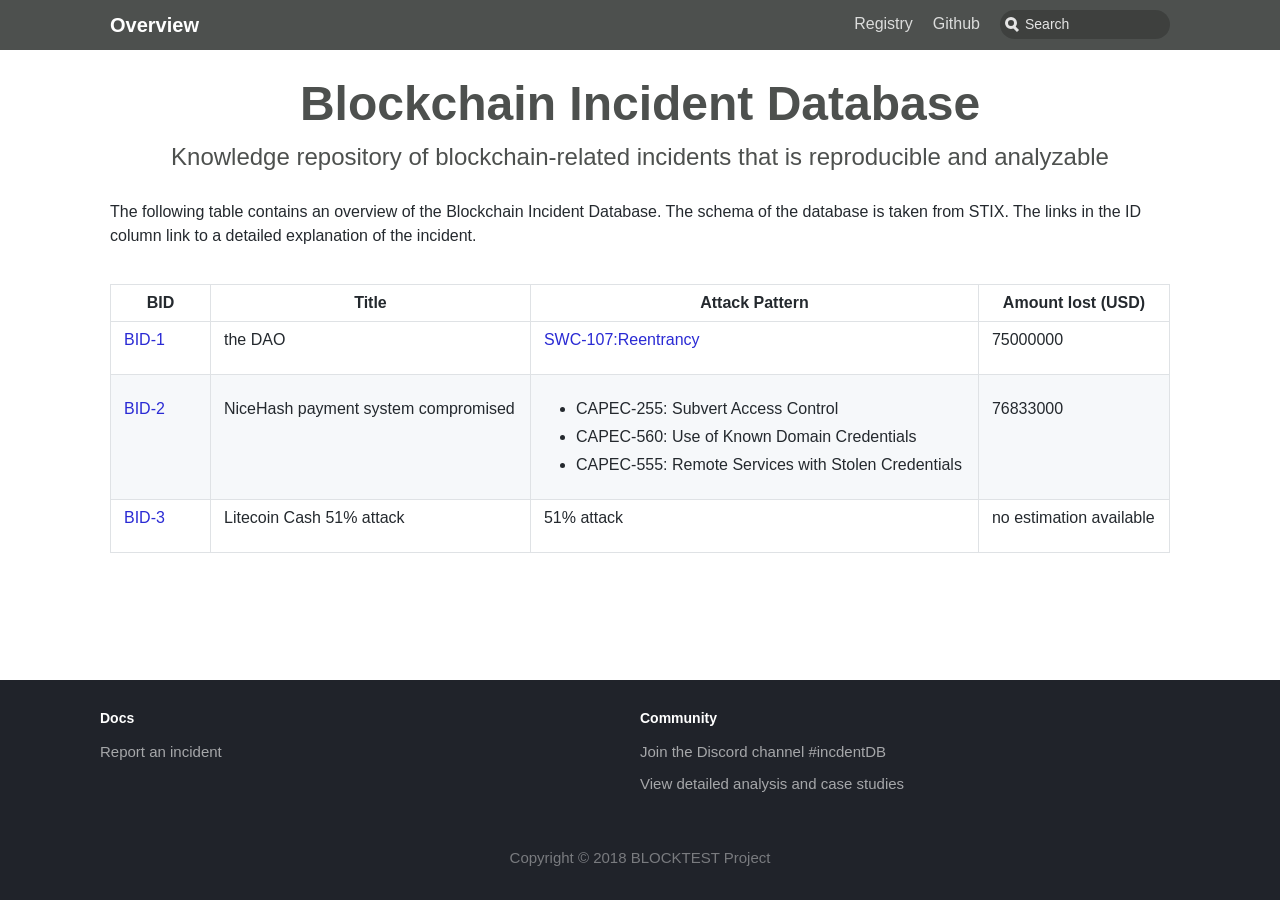
==== commit 1cca837f: "updates" ====
--- a/index.html
+++ b/index.html
@@ -32,10 +32,10 @@
 <td><p>NiceHash payment system compromised</p></td>
 <td><p><ul><li>CAPEC-255: Subvert Access Control<li>CAPEC-560: Use of Known Domain Credentials <li>CAPEC-555: Remote Services with Stolen Credentials </ul></p></td>
 <td>76833000</td></tr>
-<tr><td width="100"><a href="docs/BID-3.html">BID-3</a></td><td><p>Arbitrary Jump with Function Type Variable</p></td><td><p><a href="https://cwe.mitre.org/data/definitions/695.html">CWE-695: Use of Low-Level Functionality</a></p></td>
-<td><ul><li><a href="docs/SWC-127.html#functiontypessol">FunctionTypes.sol</a></li></ul></td>
+<tr><td width="100"><a href="docs/BID-3.html">BID-3</a></td><td><p>Litecoin Cash 51% attack</p></td><td><p>51% attack</p></td>
+<td>no estimation available</td>
 </tr></tbody></table></div></div></div><footer class="nav-footer" id="footer"><section class="sitemap">
-<div><h5>Docs</h5><a href="https://github.com/SmartContractSecurity/SWC-registry/#creating-a-new-swc-entry">How to add a new incident entry</a><a href="https://github.com/SmartContractSecurity/SWC-registry/#creating-a-new-swc-entry">Report an incident</a></div><div><h5>Community</h5><a href="https://discord.gg/">Join the Discord channel #incdentDB</a><a href="http://bcss.pm/">View detailed analysis and case studies</a></div></section>
+<div><h5>Docs</h5><a href="https://github.com/Fishbiscuit/incidentDB_test/#creating-a-new-incident-entry">Report an incident</a></div><div><h5>Community</h5><a href="https://discord.gg/">Join the Discord channel #incdentDB</a><a href="http://bcss.pm/">View detailed analysis and case studies</a></div></section>
 <section class="copyright">Copyright © 2018 BLOCKTEST Project</section><script type="text/javascript" src="../../rawgit.com/s0b0lev/SWC-registry/website/website/scripts/lineNumbers.js"></script></footer></div><script type="text/javascript" src="../../cdn.jsdelivr.net/docsearch.js/1/docsearch.min.js"></script><script>
                 document.addEventListener('keyup', function(e) {
                   if (e.target !== document.body) {
